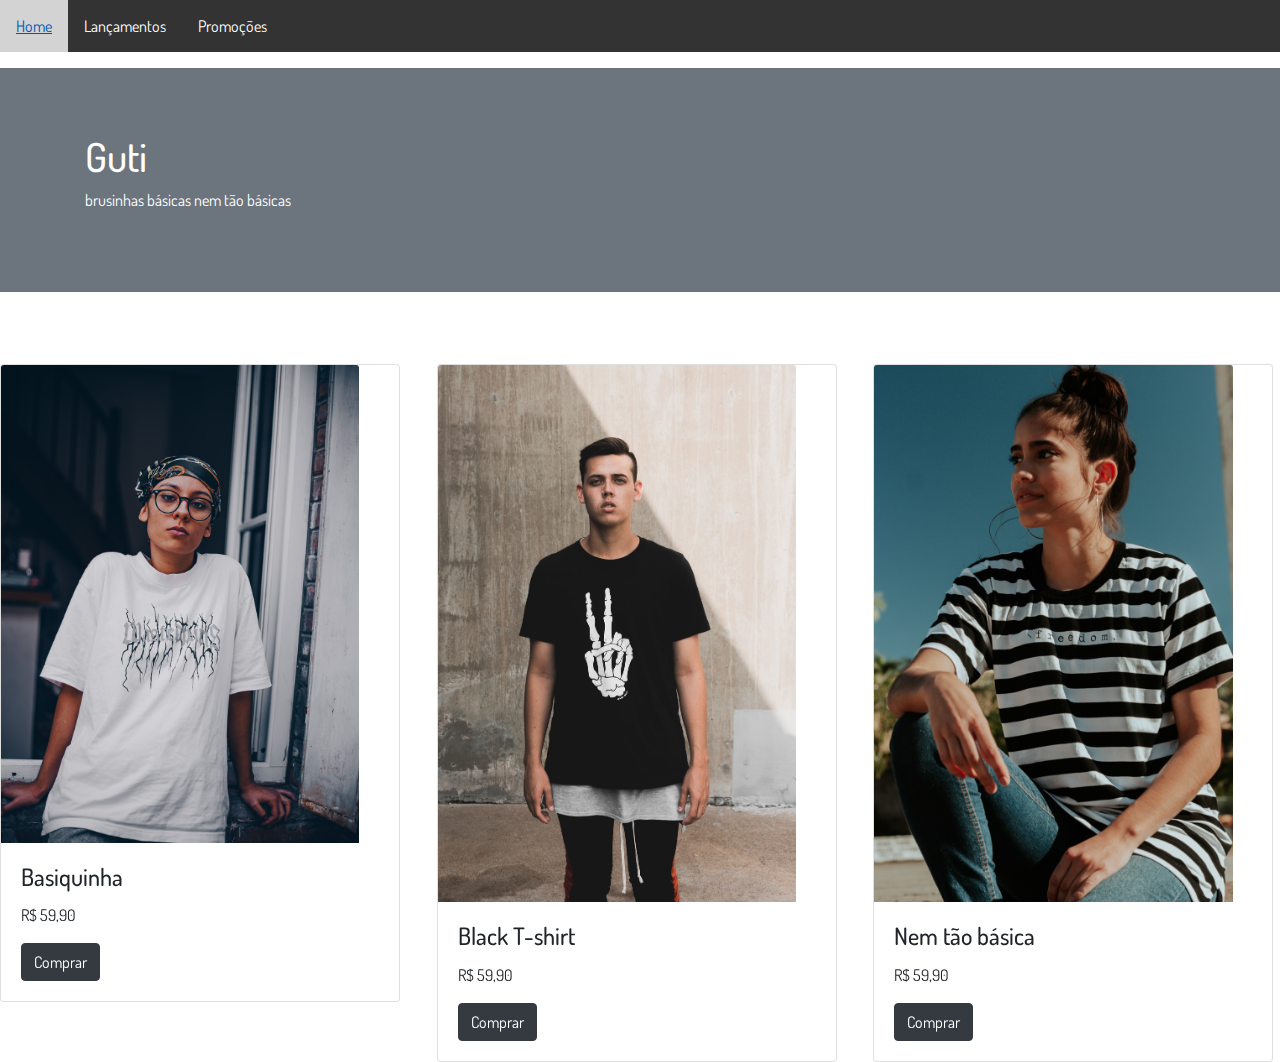
==== index.html @ 7a4facd9 "domingo" ====
<!DOCTYPE html>
<html lang="en">
<head>
	<meta charset="UTF-8">
	<meta name="viewport" content="width=device-width">
	<link rel="stylesheet" href="./style.css">
	<link rel="stylesheet" href="https://stackpath.bootstrapcdn.com/bootstrap/4.3.1/css/bootstrap.min.css" integrity="sha384-ggOyR0iXCbMQv3Xipma34MD+dH/1fQ784/j6cY/iJTQUOhcWr7x9JvoRxT2MZw1T" crossorigin="anonymous">
	<link href="https://fonts.googleapis.com/css?family=Dosis|PT+Sans&display=swap" rel="stylesheet">
	<title>Projeto Final</title>
</head>
<body>
	<header>
		<div class="menu">
			<ul>
			  <li><a class="active" href="#home">Home</a></li>
			  <li><a href="#news">Lançamentos</a></li>
			  <li><a href="#contact">Promoções</a></li>
			</ul>
		</div>
	</header>
	<div class="jumbotron jumbotron-fluid bg-secondary text-white">
  		<div class="container">
    		<h1>Guti</h1>      
    		<p>brusinhas básicas nem tão básicas</p>
  		</div>
	</div>

	<main class="">
		<div class="slider">
			<figure class="slide ativo">
				<img src="./assets/1.jpg" alt="">
			</figure>
			<figure class="slide">
				<img src="./assets/2.jpg" alt="">
				</figure>
			<figure class="slide">
				<img src="./assets/3.jpg" alt="">
			</figure>
		</div>
	</main>
	<div class="row">
		<div class="col-sm-4">

			<div class="card" style="width:400px">
				<img class="card-img-top" src="./assets/girl.jpg" alt="Card image" style="width:100%">
				<div class="card-body">
					<h4 class="card-title">Basiquinha</h4>
					<p class="card-text">R$ 59,90</p>
					<a href="#" class="btn btn-dark">Comprar</a>
				</div>
			</div>
		</div>
		<br>
		<div class="col-sm-4">
			<div class="card" style="width:400px">
				<img class="card-img-top" src="./assets/preta.jpg" alt="Card image" style="width:100%">
				<div class="card-body">
					<h4 class="card-title">Black T-shirt</h4>
					<p class="card-text">R$ 59,90</p>
					<a href="#" class="btn btn-dark">Comprar</a>
				</div>
			</div>
		</div>
		<br>
		<div class="col-sm-4">
			<div class="card" style="width:400px">
				<img class="card-img-top" src="./assets/listras.jpg" alt="Card image" style="width:100%">
				<div class="card-body">
					<h4 class="card-title">Nem tão básica</h4>
					<p class="card-text">R$ 59,90</p>
					<a href="#" class="btn btn-dark">Comprar</a>
				</div>
			</div>
		</div>
		<br>

		
	</div>


	


	


	<footer></footer>
	<script src="./script.js"></script>
</body>
</html>
---- style.css ----
html, body {
  margin: 0;
  padding: 0;
}

body {
  font-size: 28px;
}

*{
    font-family: 'Dosis', sans-serif;
}

ul {
  list-style-type: none;
  margin: 0;
  padding: 0;
  overflow: hidden;
  background-color: #333;
  position: -webkit-sticky; /* Safari */
  position: sticky;
  top: 0;
}

img{
  max-width: 90%
  
}

li {
  float: left;
}

li a {
  display: block;
  color: white;
  text-align: center;
  padding: 14px 16px;
  text-decoration: none;
}

li a:hover {
  background-color: lightgray;
}

.active {
  background-color: gray;
}

.container{
  max-width: 980px;
  margin: 0 auto;
}

.slider .slide{
  text-align: center;
  display: none;
}

.slider .slide.ativo{
  display: block;
}

.card{
  display: flex;
  justify-content: space-around;

}

.card-img-top{
  align-items: stretch;
}
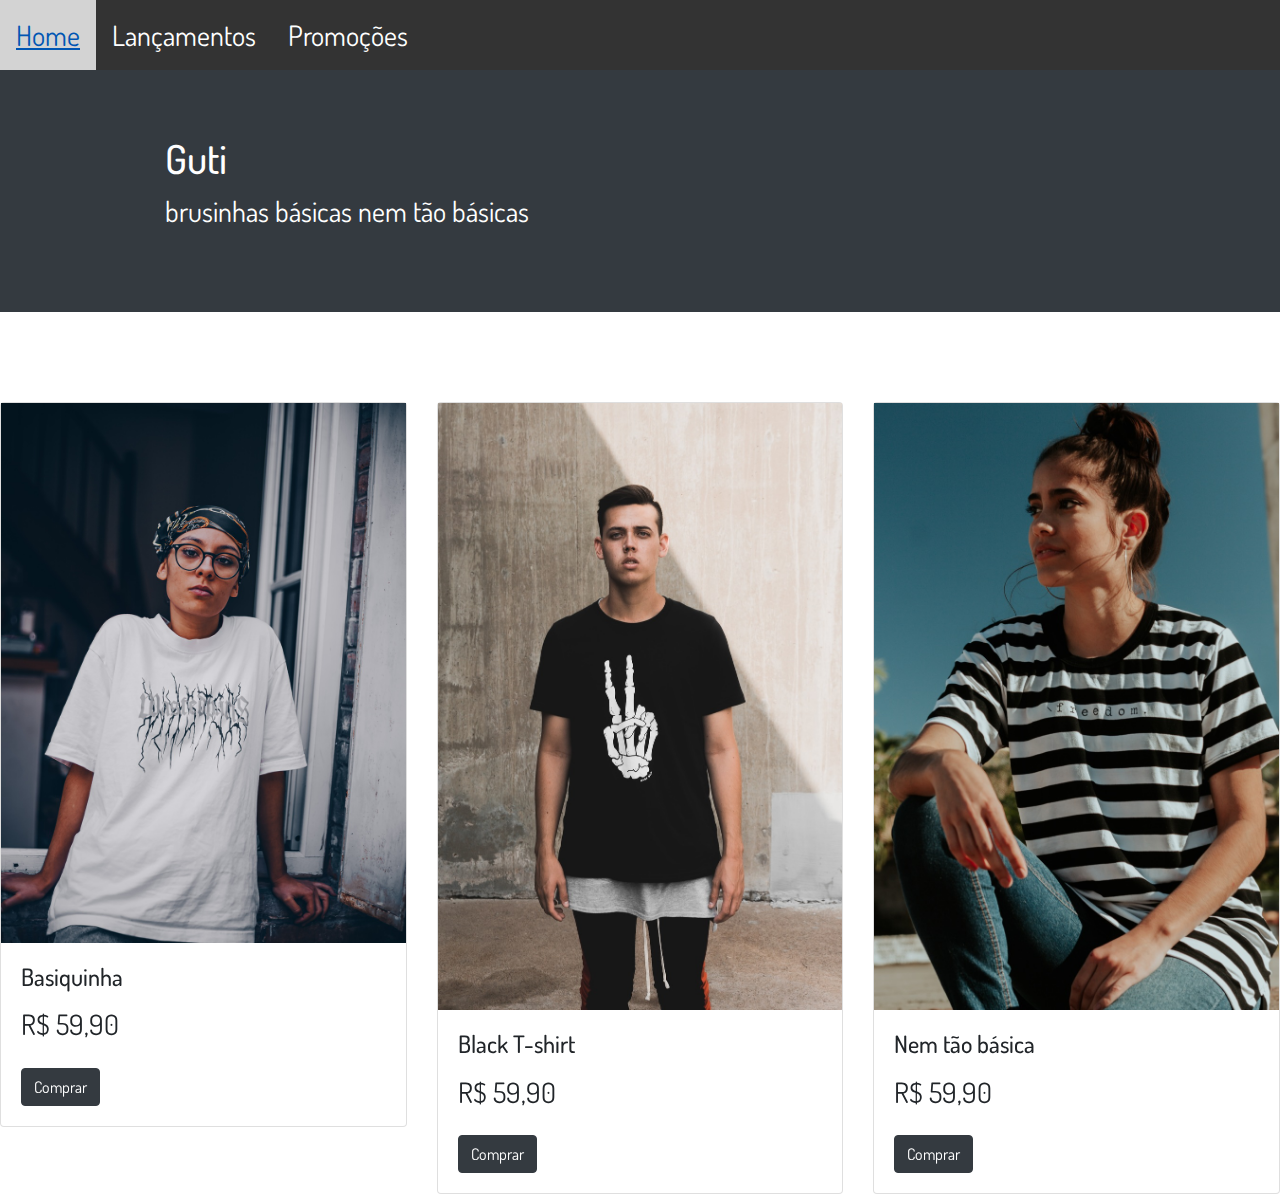
==== commit 0187e42d: "iniciando segunda" ====
--- a/index.html
+++ b/index.html
@@ -3,8 +3,8 @@
 <head>
 	<meta charset="UTF-8">
 	<meta name="viewport" content="width=device-width">
+	<link rel="stylesheet" href="./bootstrap.css">
 	<link rel="stylesheet" href="./style.css">
-	<link rel="stylesheet" href="https://stackpath.bootstrapcdn.com/bootstrap/4.3.1/css/bootstrap.min.css" integrity="sha384-ggOyR0iXCbMQv3Xipma34MD+dH/1fQ784/j6cY/iJTQUOhcWr7x9JvoRxT2MZw1T" crossorigin="anonymous">
 	<link href="https://fonts.googleapis.com/css?family=Dosis|PT+Sans&display=swap" rel="stylesheet">
 	<title>Projeto Final</title>
 </head>
@@ -18,7 +18,7 @@
 			</ul>
 		</div>
 	</header>
-	<div class="jumbotron jumbotron-fluid bg-secondary text-white">
+	<div class="jumbotron jumbotron-fluid bg-dark text-white">
   		<div class="container">
     		<h1>Guti</h1>      
     		<p>brusinhas básicas nem tão básicas</p>
@@ -39,10 +39,9 @@
 		</div>
 	</main>
 	<div class="row">
-		<div class="col-sm-4">
-
-			<div class="card" style="width:400px">
-				<img class="card-img-top" src="./assets/girl.jpg" alt="Card image" style="width:100%">
+		<div class="col col-12 col-md-4">
+			<div class="card">
+				<img class="card-img-center" src="./assets/girl.jpg" alt="Card image" style="">
 				<div class="card-body">
 					<h4 class="card-title">Basiquinha</h4>
 					<p class="card-text">R$ 59,90</p>
@@ -50,10 +49,9 @@
 				</div>
 			</div>
 		</div>
-		<br>
-		<div class="col-sm-4">
-			<div class="card" style="width:400px">
-				<img class="card-img-top" src="./assets/preta.jpg" alt="Card image" style="width:100%">
+		<div class="col col-12 col-md-4">
+			<div class="card">
+				<img class="card-img-center" src="./assets/preta.jpg" alt="Card image" style="">
 				<div class="card-body">
 					<h4 class="card-title">Black T-shirt</h4>
 					<p class="card-text">R$ 59,90</p>
@@ -61,10 +59,10 @@
 				</div>
 			</div>
 		</div>
-		<br>
-		<div class="col-sm-4">
-			<div class="card" style="width:400px">
-				<img class="card-img-top" src="./assets/listras.jpg" alt="Card image" style="width:100%">
+
+		<div class="col col-12 col-md-4">
+			<div class="card">
+				<img class="card-img-center" src="./assets/listras.jpg" alt="Card image" style="">
 				<div class="card-body">
 					<h4 class="card-title">Nem tão básica</h4>
 					<p class="card-text">R$ 59,90</p>
@@ -72,9 +70,7 @@
 				</div>
 			</div>
 		</div>
-		<br>
 
-		
 	</div>
 
 
--- a/style.css
+++ b/style.css
@@ -22,7 +22,7 @@
   top: 0;
 }
 
-img{
+.slider img{
   max-width: 90%
   
 }
@@ -67,6 +67,6 @@
 
 }
 
-.card-img-top{
-  align-items: stretch;
+.card-img-center{
+  width: 100%;
 }